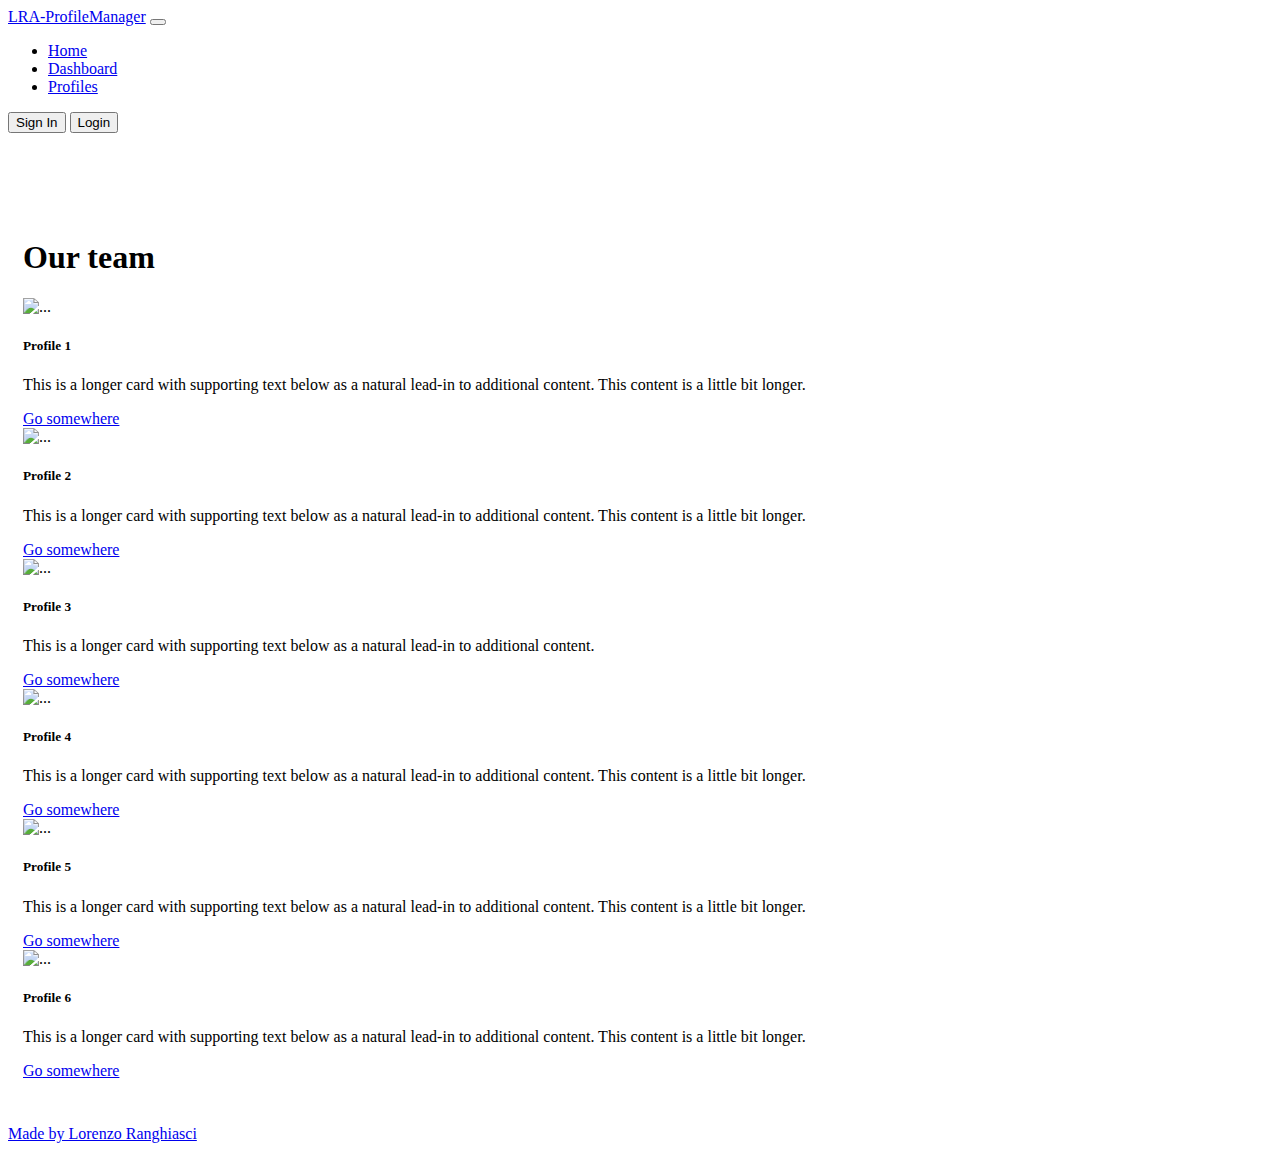
==== mockup/main.html @ 9d3d2f39 "Add mockup dashboard and profile pages" ====
<!doctype html>
<html lang="en">
  <head>
    <meta charset="utf-8">
    <meta name="viewport" content="width=device-width, initial-scale=1">
    <title>LRA-ProfileManager</title>
    <link href="https://cdn.jsdelivr.net/npm/bootstrap@5.2.0-beta1/dist/css/bootstrap.min.css" rel="stylesheet" integrity="sha384-0evHe/X+R7YkIZDRvuzKMRqM+OrBnVFBL6DOitfPri4tjfHxaWutUpFmBp4vmVor" crossorigin="anonymous">
    <link rel="stylesheet" href="styles.css">
  </head>
  <body>

    <!-- NAVBAR -->
    <nav class="navbar navbar-expand-lg bg-light fixed-top">
        <div class="container-fluid">
          <a class="navbar-brand" href="https://github.com/zioscuro/LRA-Profile-Manager">LRA-ProfileManager</a>
          <button class="navbar-toggler" type="button" data-bs-toggle="collapse" data-bs-target="#navbarSupportedContent" aria-controls="navbarSupportedContent" aria-expanded="false" aria-label="Toggle navigation">
            <span class="navbar-toggler-icon"></span>
          </button>
          <div class="collapse navbar-collapse" id="navbarSupportedContent">
            <ul class="navbar-nav me-auto mb-2 mb-lg-0">
              <li class="nav-item">
                <a class="nav-link active" aria-current="page" href="#">Home</a>
              </li>
              <li class="nav-item">
                <a class="nav-link" href="dashboard.html">Dashboard</a>
              </li>
              <li class="nav-item">
                <a class="nav-link" href="profile.html">Profiles</a>
              </li>
            </ul>
            <form class="d-flex">
                <button class="btn btn-outline-success me-2" type="button">Sign In</button>
                <button class="btn btn-outline-secondary" type="button">Login</button>
            </form>                        
          </div>
        </div>
    </nav>
    
    <!-- PROFILES SECTION -->
    <div class="container themed-container">
        <h1 class=" mx-auto">Our team</h1>
        <div class="row row-cols-1 row-cols-md-3 g-4">
            <div class="col">
              <div class="card h-100">
                <img src="https://source.unsplash.com/400x300/?profile" class="card-img-top" alt="...">
                <div class="card-body">
                  <h5 class="card-title">Profile 1</h5>
                  <p class="card-text">This is a longer card with supporting text below as a natural lead-in to additional content. This content is a little bit longer.</p>
                  <a href="#" class="btn btn-primary">Go somewhere</a>
                </div>
              </div>
            </div>
            <div class="col">
              <div class="card h-100">
                <img src="https://source.unsplash.com/400x301/?profile" class="card-img-top" alt="...">
                <div class="card-body">
                  <h5 class="card-title">Profile 2</h5>
                  <p class="card-text">This is a longer card with supporting text below as a natural lead-in to additional content. This content is a little bit longer.</p>
                  <a href="#" class="btn btn-primary">Go somewhere</a>
                </div>
              </div>
            </div>
            <div class="col">
              <div class="card h-100">
                <img src="https://source.unsplash.com/400x302/?profile" class="card-img-top" alt="...">
                <div class="card-body">
                  <h5 class="card-title">Profile 3</h5>
                  <p class="card-text">This is a longer card with supporting text below as a natural lead-in to additional content.</p>
                  <a href="#" class="btn btn-primary">Go somewhere</a>
                </div>
              </div>
            </div>
            <div class="col">
              <div class="card h-100">
                <img src="https://source.unsplash.com/400x303/?profile" class="card-img-top" alt="...">
                <div class="card-body">
                  <h5 class="card-title">Profile 4</h5>
                  <p class="card-text">This is a longer card with supporting text below as a natural lead-in to additional content. This content is a little bit longer.</p>
                  <a href="#" class="btn btn-primary">Go somewhere</a>
                </div>
              </div>
            </div>
            <div class="col">
                <div class="card h-100">
                  <img src="https://source.unsplash.com/400x304/?profile" class="card-img-top" alt="...">
                  <div class="card-body">
                    <h5 class="card-title">Profile 5</h5>
                    <p class="card-text">This is a longer card with supporting text below as a natural lead-in to additional content. This content is a little bit longer.</p>
                    <a href="#" class="btn btn-primary">Go somewhere</a>
                  </div>
                </div>
            </div>
            <div class="col">
                <div class="card h-100">
                  <img src="https://source.unsplash.com/400x305/?profile" class="card-img-top" alt="...">
                  <div class="card-body">
                    <h5 class="card-title">Profile 6</h5>
                    <p class="card-text">This is a longer card with supporting text below as a natural lead-in to additional content. This content is a little bit longer.</p>
                    <a href="#" class="btn btn-primary">Go somewhere</a>
                  </div>
                </div>
            </div>
        </div>
    </div>

    <!-- FOOTER -->
    <footer>
        <nav class="navbar fixed-bottom bg-light">
            <div class="container-fluid">
              <a class="navbar-brand" href="https://www.lorenzoranghiasci.com/">Made by Lorenzo Ranghiasci</a>
            </div>
        </nav>
    </footer>
    
    <script src="https://cdn.jsdelivr.net/npm/bootstrap@5.2.0-beta1/dist/js/bootstrap.bundle.min.js" integrity="sha384-pprn3073KE6tl6bjs2QrFaJGz5/SUsLqktiwsUTF55Jfv3qYSDhgCecCxMW52nD2" crossorigin="anonymous"></script>
  </body>
</html>
---- mockup/styles.css ----
h1 {
    width: 200px;
}

.themed-grid-col {
    height: 500px;
    padding-top: 15px;
    padding-bottom: 15px;
    background-color: rgba(86, 61, 124, .15);
    border: 1px solid rgba(86, 61, 124, .2);
  }
  
  .themed-container {
    margin-top: 70px;
    padding: 15px;
    margin-bottom: 30px;
  }
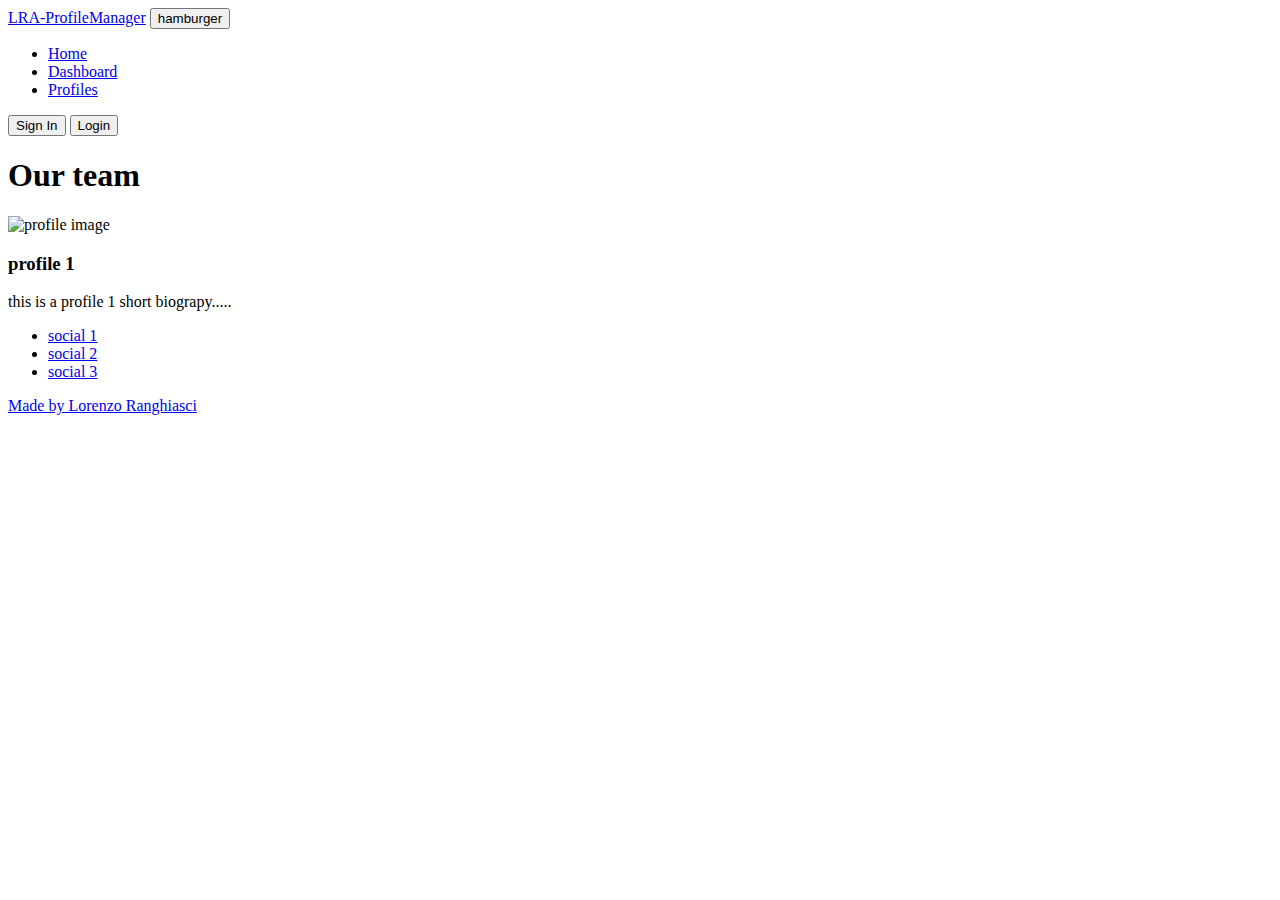
==== commit 0c30a377: "Refactor code to remove bootstap dependencies" ====
--- a/mockup/main.html
+++ b/mockup/main.html
@@ -1,117 +1,71 @@
 <!doctype html>
 <html lang="en">
-  <head>
-    <meta charset="utf-8">
-    <meta name="viewport" content="width=device-width, initial-scale=1">
-    <title>LRA-ProfileManager</title>
-    <link href="https://cdn.jsdelivr.net/npm/bootstrap@5.2.0-beta1/dist/css/bootstrap.min.css" rel="stylesheet" integrity="sha384-0evHe/X+R7YkIZDRvuzKMRqM+OrBnVFBL6DOitfPri4tjfHxaWutUpFmBp4vmVor" crossorigin="anonymous">
-    <link rel="stylesheet" href="styles.css">
-  </head>
-  <body>
 
-    <!-- NAVBAR -->
-    <nav class="navbar navbar-expand-lg bg-light fixed-top">
-        <div class="container-fluid">
-          <a class="navbar-brand" href="https://github.com/zioscuro/LRA-Profile-Manager">LRA-ProfileManager</a>
-          <button class="navbar-toggler" type="button" data-bs-toggle="collapse" data-bs-target="#navbarSupportedContent" aria-controls="navbarSupportedContent" aria-expanded="false" aria-label="Toggle navigation">
-            <span class="navbar-toggler-icon"></span>
-          </button>
-          <div class="collapse navbar-collapse" id="navbarSupportedContent">
-            <ul class="navbar-nav me-auto mb-2 mb-lg-0">
-              <li class="nav-item">
-                <a class="nav-link active" aria-current="page" href="#">Home</a>
-              </li>
-              <li class="nav-item">
-                <a class="nav-link" href="dashboard.html">Dashboard</a>
-              </li>
-              <li class="nav-item">
-                <a class="nav-link" href="profile.html">Profiles</a>
-              </li>
-            </ul>
-            <form class="d-flex">
-                <button class="btn btn-outline-success me-2" type="button">Sign In</button>
-                <button class="btn btn-outline-secondary" type="button">Login</button>
-            </form>                        
-          </div>
-        </div>
-    </nav>
-    
-    <!-- PROFILES SECTION -->
-    <div class="container themed-container">
-        <h1 class=" mx-auto">Our team</h1>
-        <div class="row row-cols-1 row-cols-md-3 g-4">
-            <div class="col">
-              <div class="card h-100">
-                <img src="https://source.unsplash.com/400x300/?profile" class="card-img-top" alt="...">
-                <div class="card-body">
-                  <h5 class="card-title">Profile 1</h5>
-                  <p class="card-text">This is a longer card with supporting text below as a natural lead-in to additional content. This content is a little bit longer.</p>
-                  <a href="#" class="btn btn-primary">Go somewhere</a>
-                </div>
-              </div>
-            </div>
-            <div class="col">
-              <div class="card h-100">
-                <img src="https://source.unsplash.com/400x301/?profile" class="card-img-top" alt="...">
-                <div class="card-body">
-                  <h5 class="card-title">Profile 2</h5>
-                  <p class="card-text">This is a longer card with supporting text below as a natural lead-in to additional content. This content is a little bit longer.</p>
-                  <a href="#" class="btn btn-primary">Go somewhere</a>
-                </div>
-              </div>
-            </div>
-            <div class="col">
-              <div class="card h-100">
-                <img src="https://source.unsplash.com/400x302/?profile" class="card-img-top" alt="...">
-                <div class="card-body">
-                  <h5 class="card-title">Profile 3</h5>
-                  <p class="card-text">This is a longer card with supporting text below as a natural lead-in to additional content.</p>
-                  <a href="#" class="btn btn-primary">Go somewhere</a>
-                </div>
-              </div>
-            </div>
-            <div class="col">
-              <div class="card h-100">
-                <img src="https://source.unsplash.com/400x303/?profile" class="card-img-top" alt="...">
-                <div class="card-body">
-                  <h5 class="card-title">Profile 4</h5>
-                  <p class="card-text">This is a longer card with supporting text below as a natural lead-in to additional content. This content is a little bit longer.</p>
-                  <a href="#" class="btn btn-primary">Go somewhere</a>
-                </div>
-              </div>
-            </div>
-            <div class="col">
-                <div class="card h-100">
-                  <img src="https://source.unsplash.com/400x304/?profile" class="card-img-top" alt="...">
-                  <div class="card-body">
-                    <h5 class="card-title">Profile 5</h5>
-                    <p class="card-text">This is a longer card with supporting text below as a natural lead-in to additional content. This content is a little bit longer.</p>
-                    <a href="#" class="btn btn-primary">Go somewhere</a>
-                  </div>
-                </div>
-            </div>
-            <div class="col">
-                <div class="card h-100">
-                  <img src="https://source.unsplash.com/400x305/?profile" class="card-img-top" alt="...">
-                  <div class="card-body">
-                    <h5 class="card-title">Profile 6</h5>
-                    <p class="card-text">This is a longer card with supporting text below as a natural lead-in to additional content. This content is a little bit longer.</p>
-                    <a href="#" class="btn btn-primary">Go somewhere</a>
-                  </div>
-                </div>
-            </div>
-        </div>
+<head>
+  <meta charset="utf-8">
+  <meta name="viewport" content="width=device-width, initial-scale=1">
+  <title>LRA-ProfileManager</title>
+  <link rel="stylesheet" href="styles.css">
+</head>
+
+<body>
+
+  <!-- NAVBAR -->
+  <nav>
+    <!-- logo -->
+    <a class="navbar-brand" href="https://github.com/zioscuro/LRA-Profile-Manager">LRA-ProfileManager</a>
+
+    <!-- hamburger menu -->
+    <button>hamburger</button>
+
+    <!-- navbar links -->
+    <ul>
+      <li>
+        <a href="#">Home</a>
+      </li>
+      <li>
+        <a href="dashboard.html">Dashboard</a>
+      </li>
+      <li>
+        <a href="profile.html">Profiles</a>
+      </li>
+    </ul>
+
+    <!-- login/signin buttons -->
+    <form>
+      <button type="button">Sign In</button>
+      <button type="button">Login</button>
+    </form>
+
+  </nav>
+
+  <!-- PROFILES SECTION -->
+  <div class="container">
+    <h1>Our team</h1>
+    <div class="profile-card">
+      <img src="https://source.unsplash.com/400x300/?profile" alt="profile image">
+      <h3>profile 1</h3>
+      <p>this is a profile 1 short biograpy.....</p>
+      <ul>
+        <li>
+          <a href="https://facebook.com">social 1</a>          
+        </li>
+        <li>
+          <a href="https://facebook.com">social 2</a>          
+        </li>
+        <li>
+          <a href="https://facebook.com">social 3</a>          
+        </li>
+      </ul>
+
     </div>
+  </div>
 
-    <!-- FOOTER -->
-    <footer>
-        <nav class="navbar fixed-bottom bg-light">
-            <div class="container-fluid">
-              <a class="navbar-brand" href="https://www.lorenzoranghiasci.com/">Made by Lorenzo Ranghiasci</a>
-            </div>
-        </nav>
-    </footer>
-    
-    <script src="https://cdn.jsdelivr.net/npm/bootstrap@5.2.0-beta1/dist/js/bootstrap.bundle.min.js" integrity="sha384-pprn3073KE6tl6bjs2QrFaJGz5/SUsLqktiwsUTF55Jfv3qYSDhgCecCxMW52nD2" crossorigin="anonymous"></script>
-  </body>
+  <!-- FOOTER -->
+  <footer>
+    <a class="" href="https://www.lorenzoranghiasci.com/">Made by Lorenzo Ranghiasci</a>
+  </footer>
+
+</body>
+
 </html>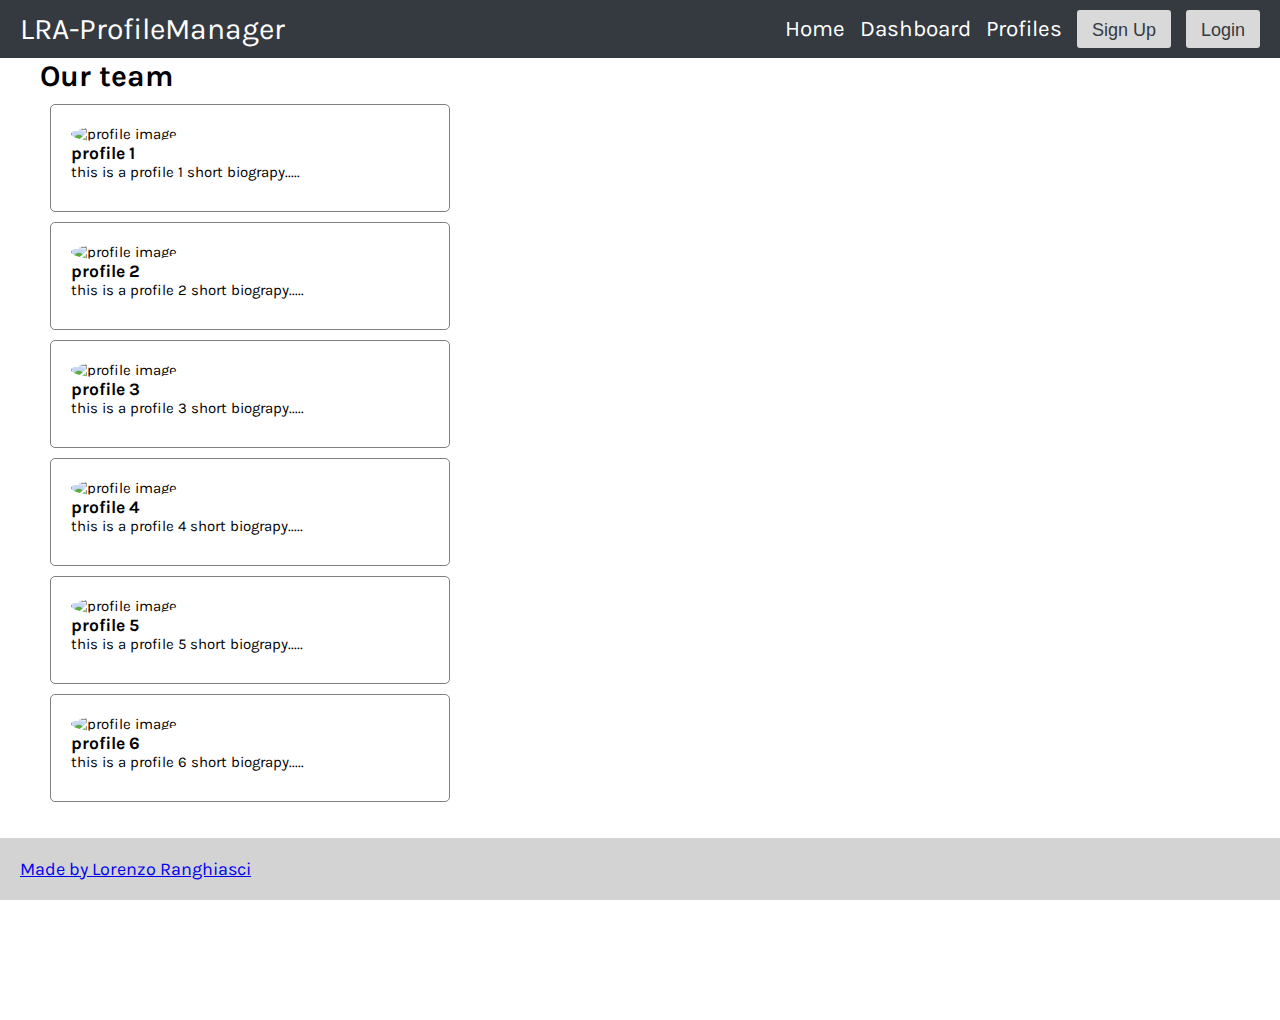
==== commit 12e55efd: "Update navbar and cards in homepage" ====
--- a/mockup/main.html
+++ b/mockup/main.html
@@ -5,65 +5,146 @@
   <meta charset="utf-8">
   <meta name="viewport" content="width=device-width, initial-scale=1">
   <title>LRA-ProfileManager</title>
+  <link rel="preconnect" href="https://fonts.googleapis.com">
+  <link rel="preconnect" href="https://fonts.gstatic.com" crossorigin>
+  <link href="https://fonts.googleapis.com/css2?family=Karla:wght@400;700&display=swap" rel="stylesheet">
+  <link rel="stylesheet" href="https://cdnjs.cloudflare.com/ajax/libs/font-awesome/6.1.1/css/all.min.css" integrity="sha512-KfkfwYDsLkIlwQp6LFnl8zNdLGxu9YAA1QvwINks4PhcElQSvqcyVLLD9aMhXd13uQjoXtEKNosOWaZqXgel0g==" crossorigin="anonymous" referrerpolicy="no-referrer" />
   <link rel="stylesheet" href="styles.css">
 </head>
 
 <body>
 
   <!-- NAVBAR -->
-  <nav>
+  <nav class="navbar">    
     <!-- logo -->
-    <a class="navbar-brand" href="https://github.com/zioscuro/LRA-Profile-Manager">LRA-ProfileManager</a>
-
-    <!-- hamburger menu -->
-    <button>hamburger</button>
-
+    <a href="https://github.com/zioscuro/LRA-Profile-Manager">LRA-ProfileManager</a>    
     <!-- navbar links -->
-    <ul>
+    <ul>      
       <li>
-        <a href="#">Home</a>
+        <a href="./main.html">Home</a>
       </li>
       <li>
-        <a href="dashboard.html">Dashboard</a>
+        <a href="./dashboard.html">Dashboard</a>
       </li>
       <li>
-        <a href="profile.html">Profiles</a>
+        <a href="./profile.html">Profiles</a>
       </li>
-    </ul>
-
-    <!-- login/signin buttons -->
-    <form>
-      <button type="button">Sign In</button>
-      <button type="button">Login</button>
-    </form>
-
+      <!-- login/signin buttons -->
+      <li class="btn-access">
+        <button class="btn-sign-up" type="button">Sign Up</button>           
+        <button class="btn-login">Login</button>        
+      </li>
+    </ul>    
+    <!-- hamburger menu -->
+    <button class="hamburger-menu"><i class="fa-solid fa-bars"></i></button>
   </nav>
+  <!-- NAVBAR END -->
 
   <!-- PROFILES SECTION -->
   <div class="container">
     <h1>Our team</h1>
     <div class="profile-card">
-      <img src="https://source.unsplash.com/400x300/?profile" alt="profile image">
+      <img src="https://source.unsplash.com/200x200/?profile" alt="profile image">
       <h3>profile 1</h3>
       <p>this is a profile 1 short biograpy.....</p>
       <ul>
         <li>
-          <a href="https://facebook.com">social 1</a>          
+          <a href="https://facebook.com"><i class="fa-brands fa-facebook-square fa-lg"></i></a>
         </li>
         <li>
-          <a href="https://facebook.com">social 2</a>          
+          <a href="https://github.com"><i class="fa-brands fa-github-square fa-lg"></i></a>
         </li>
         <li>
-          <a href="https://facebook.com">social 3</a>          
+          <a href="https://twitter.com"><i class="fa-brands fa-twitter-square fa-lg"></i></a>
         </li>
       </ul>
-
     </div>
+    <div class="profile-card">
+      <img src="https://source.unsplash.com/200x200/?profile" alt="profile image">
+      <h3>profile 2</h3>
+      <p>this is a profile 2 short biograpy.....</p>
+      <ul>
+        <li>
+          <a href="https://facebook.com"><i class="fa-brands fa-facebook-square fa-lg"></i></a>
+        </li>
+        <li>
+          <a href="https://github.com"><i class="fa-brands fa-github-square fa-lg"></i></a>
+        </li>
+        <li>
+          <a href="https://twitter.com"><i class="fa-brands fa-twitter-square fa-lg"></i></a>
+        </li>
+      </ul>
+    </div>
+    <div class="profile-card">
+      <img src="https://source.unsplash.com/200x200/?profile" alt="profile image">
+      <h3>profile 3</h3>
+      <p>this is a profile 3 short biograpy.....</p>
+      <ul>
+        <li>
+          <a href="https://facebook.com"><i class="fa-brands fa-facebook-square fa-lg"></i></a>
+        </li>
+        <li>
+          <a href="https://github.com"><i class="fa-brands fa-github-square fa-lg"></i></a>
+        </li>
+        <li>
+          <a href="https://twitter.com"><i class="fa-brands fa-twitter-square fa-lg"></i></a>
+        </li>
+      </ul>
+    </div>
+    <div class="profile-card">
+      <img src="https://source.unsplash.com/200x200/?profile" alt="profile image">
+      <h3>profile 4</h3>
+      <p>this is a profile 4 short biograpy.....</p>
+      <ul>
+        <li>
+          <a href="https://facebook.com"><i class="fa-brands fa-facebook-square fa-lg"></i></a>
+        </li>
+        <li>
+          <a href="https://github.com"><i class="fa-brands fa-github-square fa-lg"></i></a>
+        </li>
+        <li>
+          <a href="https://twitter.com"><i class="fa-brands fa-twitter-square fa-lg"></i></a>
+        </li>
+      </ul>
+    </div>
+    <div class="profile-card">
+      <img src="https://source.unsplash.com/200x200/?profile" alt="profile image">
+      <h3>profile 5</h3>
+      <p>this is a profile 5 short biograpy.....</p>
+      <ul>
+        <li>
+          <a href="https://facebook.com"><i class="fa-brands fa-facebook-square fa-lg"></i></a>
+        </li>
+        <li>
+          <a href="https://github.com"><i class="fa-brands fa-github-square fa-lg"></i></a>
+        </li>
+        <li>
+          <a href="https://twitter.com"><i class="fa-brands fa-twitter-square fa-lg"></i></a>
+        </li>
+      </ul>
+    </div>
+    <div class="profile-card">
+      <img src="https://source.unsplash.com/200x200/?profile" alt="profile image">
+      <h3>profile 6</h3>
+      <p>this is a profile 6 short biograpy.....</p>
+      <ul>
+        <li>
+          <a href="https://facebook.com"><i class="fa-brands fa-facebook-square fa-lg"></i></a>
+        </li>
+        <li>
+          <a href="https://github.com"><i class="fa-brands fa-github-square fa-lg"></i></a>
+        </li>
+        <li>
+          <a href="https://twitter.com"><i class="fa-brands fa-twitter-square fa-lg"></i></a>
+        </li>
+      </ul>
+    </div>
+    
   </div>
 
   <!-- FOOTER -->
   <footer>
-    <a class="" href="https://www.lorenzoranghiasci.com/">Made by Lorenzo Ranghiasci</a>
+    <a href="https://www.lorenzoranghiasci.com/">Made by Lorenzo Ranghiasci</a>
   </footer>
 
 </body>
--- a/mockup/styles.css
+++ b/mockup/styles.css
@@ -0,0 +1,120 @@
+/*  GENERAL SETUP */
+* {
+    margin: 0;
+    box-sizing: border-box;
+}
+
+html {
+    font-family: 'Karla', sans-serif;
+    font-size: 15px;
+}
+
+/* NAVBAR */
+.navbar {
+    background-color: #343A40;
+    padding: 10px 20px;
+    color: white;    
+    font-size: 2rem;
+    position: sticky;
+    top: 0;
+    display: flex;
+    justify-content: space-between;
+    align-items: center;
+}
+
+.navbar ul {
+    display: flex;
+    gap: 10px;    
+    align-items: center;
+    font-size: 1.5rem;
+    gap: 15px;
+}
+
+.navbar li {
+    list-style: none;
+}
+
+.navbar a:link, .navbar a:visited {
+    text-decoration: none;
+    color: white;
+}
+
+.navbar button {
+    height: 2.5rem;
+    background-color: #d9d9d9;
+    color: #343A40;
+    font-size: 1.2rem;
+    border: none;
+    border-radius: 3px;
+    padding: 10px 15px;
+}
+
+.btn-access {
+    display: flex;
+    gap: 15px;
+}
+
+.hamburger-menu {
+    display: none;
+}
+
+/* RESPONSIVE CONTAINER */
+
+.container {
+    max-width: 1200px;
+    min-height: 100vh;
+    margin: auto;
+}
+
+
+/* PROFILE CARDS */
+.profile-card {
+    width: 400px;
+    margin: 10px;
+    padding: 20px;
+    border: 1px solid gray;
+    border-radius: 5px;
+}
+
+.profile-card img {
+    border-radius: 50%;
+}
+
+.profile-card ul {
+    display: flex;
+    margin-top: 10px;
+    padding: 0;
+    gap: 10px;
+}
+
+.profile-card li {
+    list-style: none;
+}
+
+.profile-card i {
+    color:#343A40;    
+}
+
+/* FOOTER */
+footer {
+    background-color: lightgrey;
+    padding: 20px;
+    font-size: 1.2rem;
+    width: 100%;
+    position: sticky;
+    bottom: 0;
+}
+
+
+/* MEDIA QUERIES */
+/* hamburger menu */
+@media screen and (max-width: 850px) {
+    .hamburger-menu {
+        display: block;
+    }
+
+    .navbar ul {
+        display: none;
+    }
+        
+}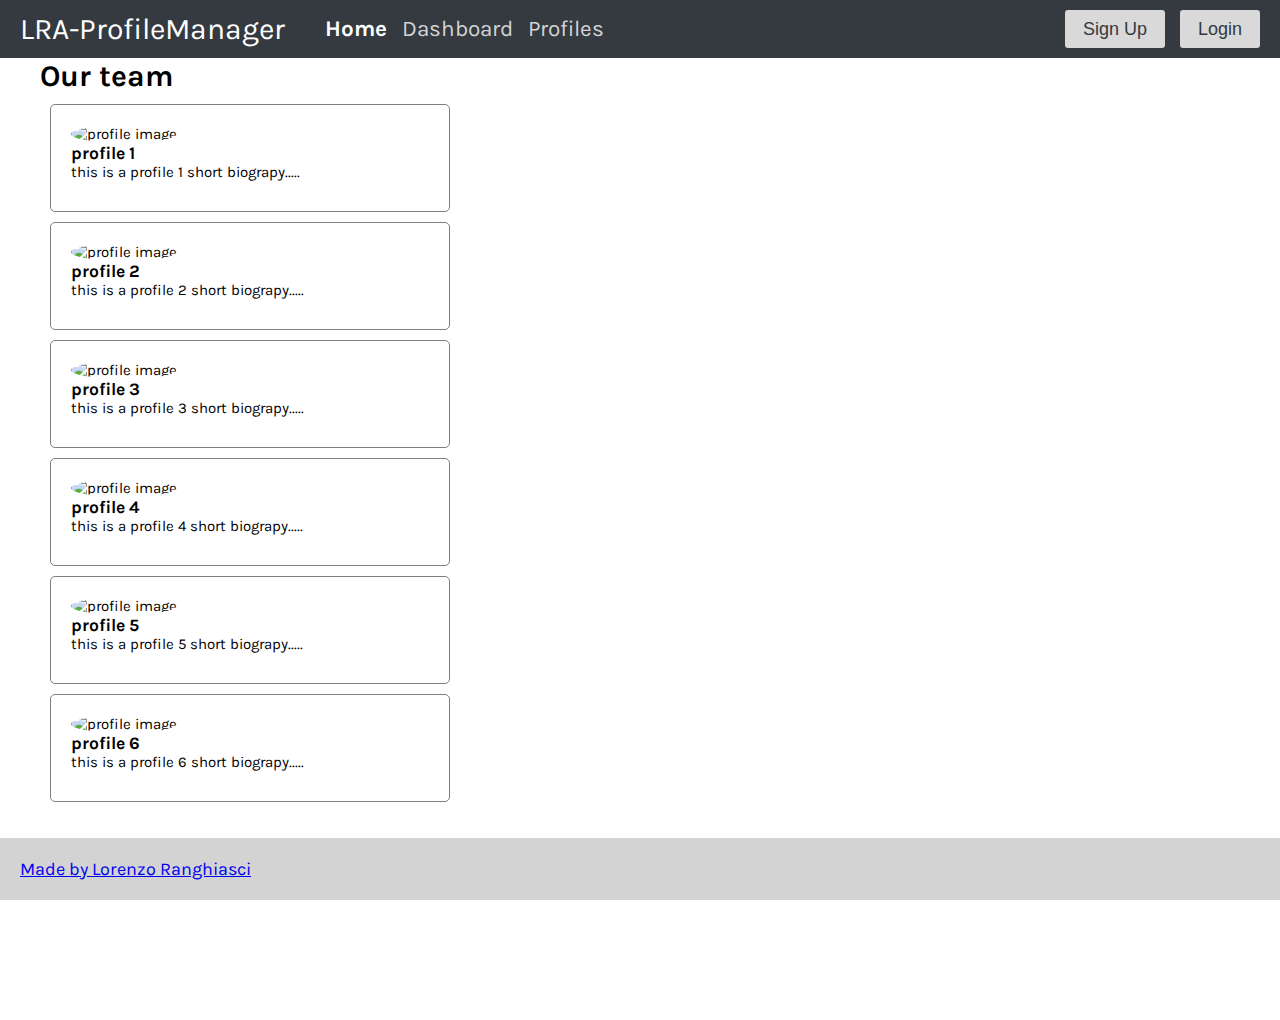
==== commit 23d9c10e: "Add active link class in navbar" ====
--- a/mockup/main.html
+++ b/mockup/main.html
@@ -17,11 +17,11 @@
   <!-- NAVBAR -->
   <nav class="navbar">    
     <!-- logo -->
-    <a href="https://github.com/zioscuro/LRA-Profile-Manager">LRA-ProfileManager</a>    
+    <a class="logo" href="https://github.com/zioscuro/LRA-Profile-Manager">LRA-ProfileManager</a>    
     <!-- navbar links -->
     <ul>      
       <li>
-        <a href="./main.html">Home</a>
+        <a class="active" href="./main.html">Home</a>
       </li>
       <li>
         <a href="./dashboard.html">Dashboard</a>
--- a/mockup/styles.css
+++ b/mockup/styles.css
@@ -23,7 +23,9 @@
 }
 
 .navbar ul {
+    flex: 1;
     display: flex;
+    justify-content: space-between;
     gap: 10px;    
     align-items: center;
     font-size: 1.5rem;
@@ -34,24 +36,48 @@
     list-style: none;
 }
 
-.navbar a:link, .navbar a:visited {
+.navbar ul a {
+    text-decoration: none;
+    color: lightgray;
+}
+
+.navbar .active {
+    font-weight: bold;
+    color: white;
+}
+
+.navbar .logo {
     text-decoration: none;
     color: white;
 }
 
+.navbar button:hover {  
+    background-color: #343A40;
+    color: #d9d9d9;
+    border: 3px solid #d9d9d9;
+}
+
 .navbar button {
     height: 2.5rem;
+    line-height: 100%;
     background-color: #d9d9d9;
     color: #343A40;
     font-size: 1.2rem;
-    border: none;
+    border: 3px solid #d9d9d9;
     border-radius: 3px;
-    padding: 10px 15px;
+    padding: 10px 15px;    
 }
 
 .btn-access {
+    margin-left: auto;
     display: flex;
     gap: 15px;
+}
+
+.btn-access button {
+    display: flex;
+    justify-content: center;
+    align-items: center;
 }
 
 .hamburger-menu {
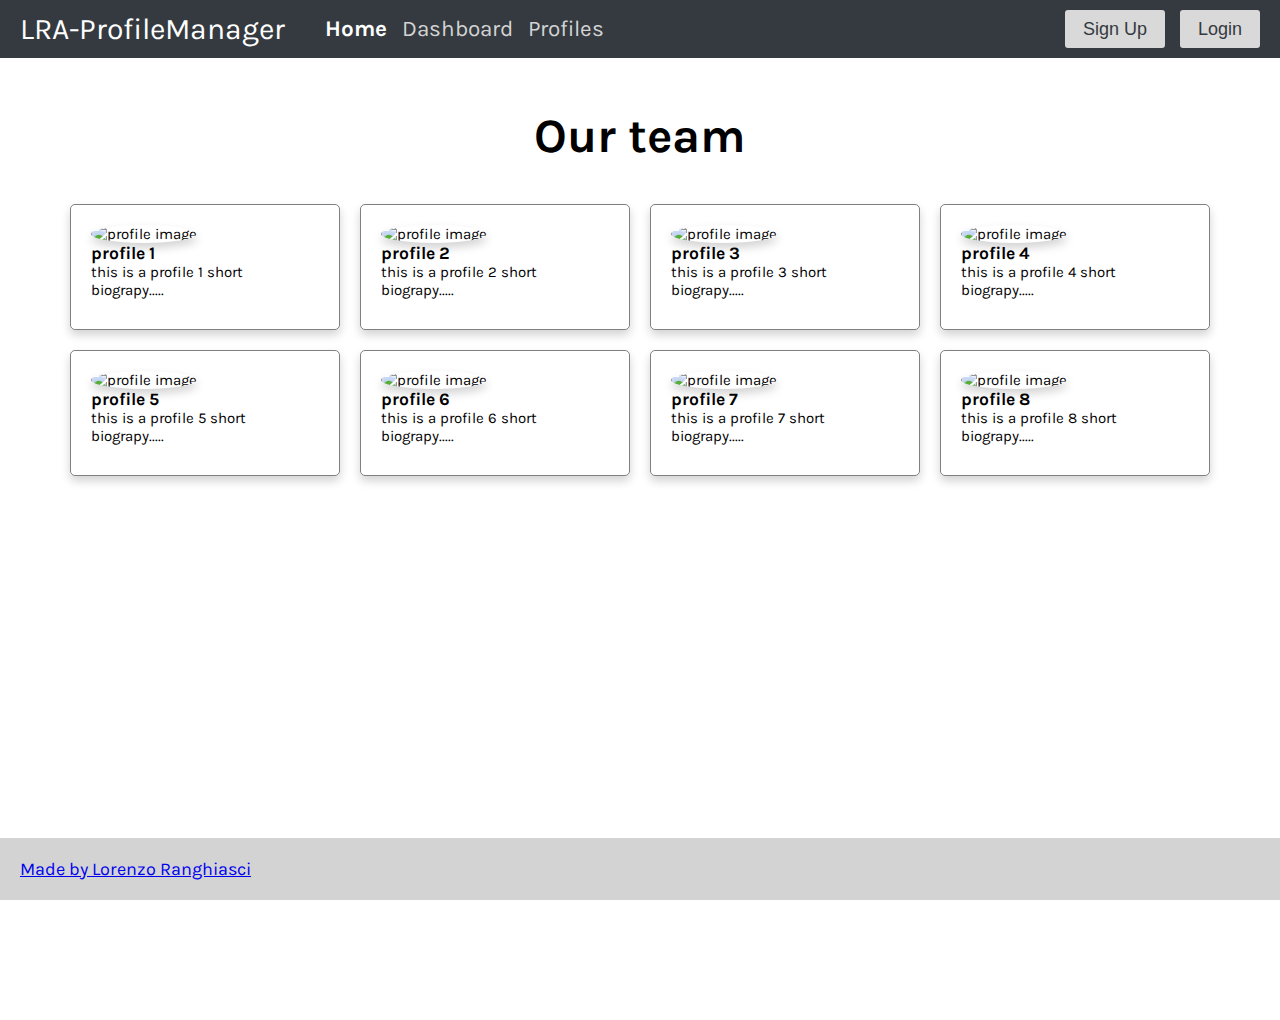
==== commit 53dfe2f7: "Add first setup of profile cards in homepage" ====
--- a/mockup/main.html
+++ b/mockup/main.html
@@ -43,101 +43,135 @@
   <!-- PROFILES SECTION -->
   <div class="container">
     <h1>Our team</h1>
-    <div class="profile-card">
-      <img src="https://source.unsplash.com/200x200/?profile" alt="profile image">
-      <h3>profile 1</h3>
-      <p>this is a profile 1 short biograpy.....</p>
-      <ul>
-        <li>
-          <a href="https://facebook.com"><i class="fa-brands fa-facebook-square fa-lg"></i></a>
-        </li>
-        <li>
-          <a href="https://github.com"><i class="fa-brands fa-github-square fa-lg"></i></a>
-        </li>
-        <li>
-          <a href="https://twitter.com"><i class="fa-brands fa-twitter-square fa-lg"></i></a>
-        </li>
-      </ul>
-    </div>
-    <div class="profile-card">
-      <img src="https://source.unsplash.com/200x200/?profile" alt="profile image">
-      <h3>profile 2</h3>
-      <p>this is a profile 2 short biograpy.....</p>
-      <ul>
-        <li>
-          <a href="https://facebook.com"><i class="fa-brands fa-facebook-square fa-lg"></i></a>
-        </li>
-        <li>
-          <a href="https://github.com"><i class="fa-brands fa-github-square fa-lg"></i></a>
-        </li>
-        <li>
-          <a href="https://twitter.com"><i class="fa-brands fa-twitter-square fa-lg"></i></a>
-        </li>
-      </ul>
-    </div>
-    <div class="profile-card">
-      <img src="https://source.unsplash.com/200x200/?profile" alt="profile image">
-      <h3>profile 3</h3>
-      <p>this is a profile 3 short biograpy.....</p>
-      <ul>
-        <li>
-          <a href="https://facebook.com"><i class="fa-brands fa-facebook-square fa-lg"></i></a>
-        </li>
-        <li>
-          <a href="https://github.com"><i class="fa-brands fa-github-square fa-lg"></i></a>
-        </li>
-        <li>
-          <a href="https://twitter.com"><i class="fa-brands fa-twitter-square fa-lg"></i></a>
-        </li>
-      </ul>
-    </div>
-    <div class="profile-card">
-      <img src="https://source.unsplash.com/200x200/?profile" alt="profile image">
-      <h3>profile 4</h3>
-      <p>this is a profile 4 short biograpy.....</p>
-      <ul>
-        <li>
-          <a href="https://facebook.com"><i class="fa-brands fa-facebook-square fa-lg"></i></a>
-        </li>
-        <li>
-          <a href="https://github.com"><i class="fa-brands fa-github-square fa-lg"></i></a>
-        </li>
-        <li>
-          <a href="https://twitter.com"><i class="fa-brands fa-twitter-square fa-lg"></i></a>
-        </li>
-      </ul>
-    </div>
-    <div class="profile-card">
-      <img src="https://source.unsplash.com/200x200/?profile" alt="profile image">
-      <h3>profile 5</h3>
-      <p>this is a profile 5 short biograpy.....</p>
-      <ul>
-        <li>
-          <a href="https://facebook.com"><i class="fa-brands fa-facebook-square fa-lg"></i></a>
-        </li>
-        <li>
-          <a href="https://github.com"><i class="fa-brands fa-github-square fa-lg"></i></a>
-        </li>
-        <li>
-          <a href="https://twitter.com"><i class="fa-brands fa-twitter-square fa-lg"></i></a>
-        </li>
-      </ul>
-    </div>
-    <div class="profile-card">
-      <img src="https://source.unsplash.com/200x200/?profile" alt="profile image">
-      <h3>profile 6</h3>
-      <p>this is a profile 6 short biograpy.....</p>
-      <ul>
-        <li>
-          <a href="https://facebook.com"><i class="fa-brands fa-facebook-square fa-lg"></i></a>
-        </li>
-        <li>
-          <a href="https://github.com"><i class="fa-brands fa-github-square fa-lg"></i></a>
-        </li>
-        <li>
-          <a href="https://twitter.com"><i class="fa-brands fa-twitter-square fa-lg"></i></a>
-        </li>
-      </ul>
+    <div class="card-container">
+      <div class="profile-card">
+        <img src="https://source.unsplash.com/100x100/?profile" alt="profile image">
+        <h3>profile 1</h3>
+        <p>this is a profile 1 short biograpy.....</p>
+        <ul>
+          <li>
+            <a href="https://facebook.com"><i class="fa-brands fa-facebook-square fa-lg"></i></a>
+          </li>
+          <li>
+            <a href="https://github.com"><i class="fa-brands fa-github-square fa-lg"></i></a>
+          </li>
+          <li>
+            <a href="https://twitter.com"><i class="fa-brands fa-twitter-square fa-lg"></i></a>
+          </li>
+        </ul>
+      </div>
+      <div class="profile-card">
+        <img src="https://source.unsplash.com/100x100/?profile" alt="profile image">
+        <h3>profile 2</h3>
+        <p>this is a profile 2 short biograpy.....</p>
+        <ul>
+          <li>
+            <a href="https://facebook.com"><i class="fa-brands fa-facebook-square fa-lg"></i></a>
+          </li>
+          <li>
+            <a href="https://github.com"><i class="fa-brands fa-github-square fa-lg"></i></a>
+          </li>
+          <li>
+            <a href="https://twitter.com"><i class="fa-brands fa-twitter-square fa-lg"></i></a>
+          </li>
+        </ul>
+      </div>
+      <div class="profile-card">
+        <img src="https://source.unsplash.com/100x100/?profile" alt="profile image">
+        <h3>profile 3</h3>
+        <p>this is a profile 3 short biograpy.....</p>
+        <ul>
+          <li>
+            <a href="https://facebook.com"><i class="fa-brands fa-facebook-square fa-lg"></i></a>
+          </li>
+          <li>
+            <a href="https://github.com"><i class="fa-brands fa-github-square fa-lg"></i></a>
+          </li>
+          <li>
+            <a href="https://twitter.com"><i class="fa-brands fa-twitter-square fa-lg"></i></a>
+          </li>
+        </ul>
+      </div>
+      <div class="profile-card">
+        <img src="https://source.unsplash.com/100x100/?profile" alt="profile image">
+        <h3>profile 4</h3>
+        <p>this is a profile 4 short biograpy.....</p>
+        <ul>
+          <li>
+            <a href="https://facebook.com"><i class="fa-brands fa-facebook-square fa-lg"></i></a>
+          </li>
+          <li>
+            <a href="https://github.com"><i class="fa-brands fa-github-square fa-lg"></i></a>
+          </li>
+          <li>
+            <a href="https://twitter.com"><i class="fa-brands fa-twitter-square fa-lg"></i></a>
+          </li>
+        </ul>
+      </div>
+      <div class="profile-card">
+        <img src="https://source.unsplash.com/100x100/?profile" alt="profile image">
+        <h3>profile 5</h3>
+        <p>this is a profile 5 short biograpy.....</p>
+        <ul>
+          <li>
+            <a href="https://facebook.com"><i class="fa-brands fa-facebook-square fa-lg"></i></a>
+          </li>
+          <li>
+            <a href="https://github.com"><i class="fa-brands fa-github-square fa-lg"></i></a>
+          </li>
+          <li>
+            <a href="https://twitter.com"><i class="fa-brands fa-twitter-square fa-lg"></i></a>
+          </li>
+        </ul>
+      </div>
+      <div class="profile-card">
+        <img src="https://source.unsplash.com/100x100/?profile" alt="profile image">
+        <h3>profile 6</h3>
+        <p>this is a profile 6 short biograpy.....</p>
+        <ul>
+          <li>
+            <a href="https://facebook.com"><i class="fa-brands fa-facebook-square fa-lg"></i></a>
+          </li>
+          <li>
+            <a href="https://github.com"><i class="fa-brands fa-github-square fa-lg"></i></a>
+          </li>
+          <li>
+            <a href="https://twitter.com"><i class="fa-brands fa-twitter-square fa-lg"></i></a>
+          </li>
+        </ul>
+      </div>
+      <div class="profile-card">
+        <img src="https://source.unsplash.com/100x100/?profile" alt="profile image">
+        <h3>profile 7</h3>
+        <p>this is a profile 7 short biograpy.....</p>
+        <ul>
+          <li>
+            <a href="https://facebook.com"><i class="fa-brands fa-facebook-square fa-lg"></i></a>
+          </li>
+          <li>
+            <a href="https://github.com"><i class="fa-brands fa-github-square fa-lg"></i></a>
+          </li>
+          <li>
+            <a href="https://twitter.com"><i class="fa-brands fa-twitter-square fa-lg"></i></a>
+          </li>
+        </ul>
+      </div>
+      <div class="profile-card">
+        <img src="https://source.unsplash.com/100x100/?profile" alt="profile image">
+        <h3>profile 8</h3>
+        <p>this is a profile 8 short biograpy.....</p>
+        <ul>
+          <li>
+            <a href="https://facebook.com"><i class="fa-brands fa-facebook-square fa-lg"></i></a>
+          </li>
+          <li>
+            <a href="https://github.com"><i class="fa-brands fa-github-square fa-lg"></i></a>
+          </li>
+          <li>
+            <a href="https://twitter.com"><i class="fa-brands fa-twitter-square fa-lg"></i></a>
+          </li>
+        </ul>
+      </div>
     </div>
     
   </div>
--- a/mockup/styles.css
+++ b/mockup/styles.css
@@ -84,26 +84,41 @@
     display: none;
 }
 
-/* RESPONSIVE CONTAINER */
+/* PROFILE CARDS */
 
 .container {
     max-width: 1200px;
     min-height: 100vh;
     margin: auto;
+    display: flex;
+    flex-direction: column;
+    align-items: center;
 }
 
+h1 {
+    font-size: 48px;
+    padding-top: 50px;
+    padding-bottom: 30px;
+}
 
-/* PROFILE CARDS */
+.card-container {
+    display: flex;
+    justify-content: center;
+    flex-wrap: wrap;
+}
+
 .profile-card {
-    width: 400px;
+    width: 270px;
     margin: 10px;
     padding: 20px;
     border: 1px solid gray;
     border-radius: 5px;
+    box-shadow: 0px 5px 10px 0px lightgray;
 }
 
 .profile-card img {
     border-radius: 50%;
+    box-shadow: 0px 5px 10px 0px lightgray;
 }
 
 .profile-card ul {
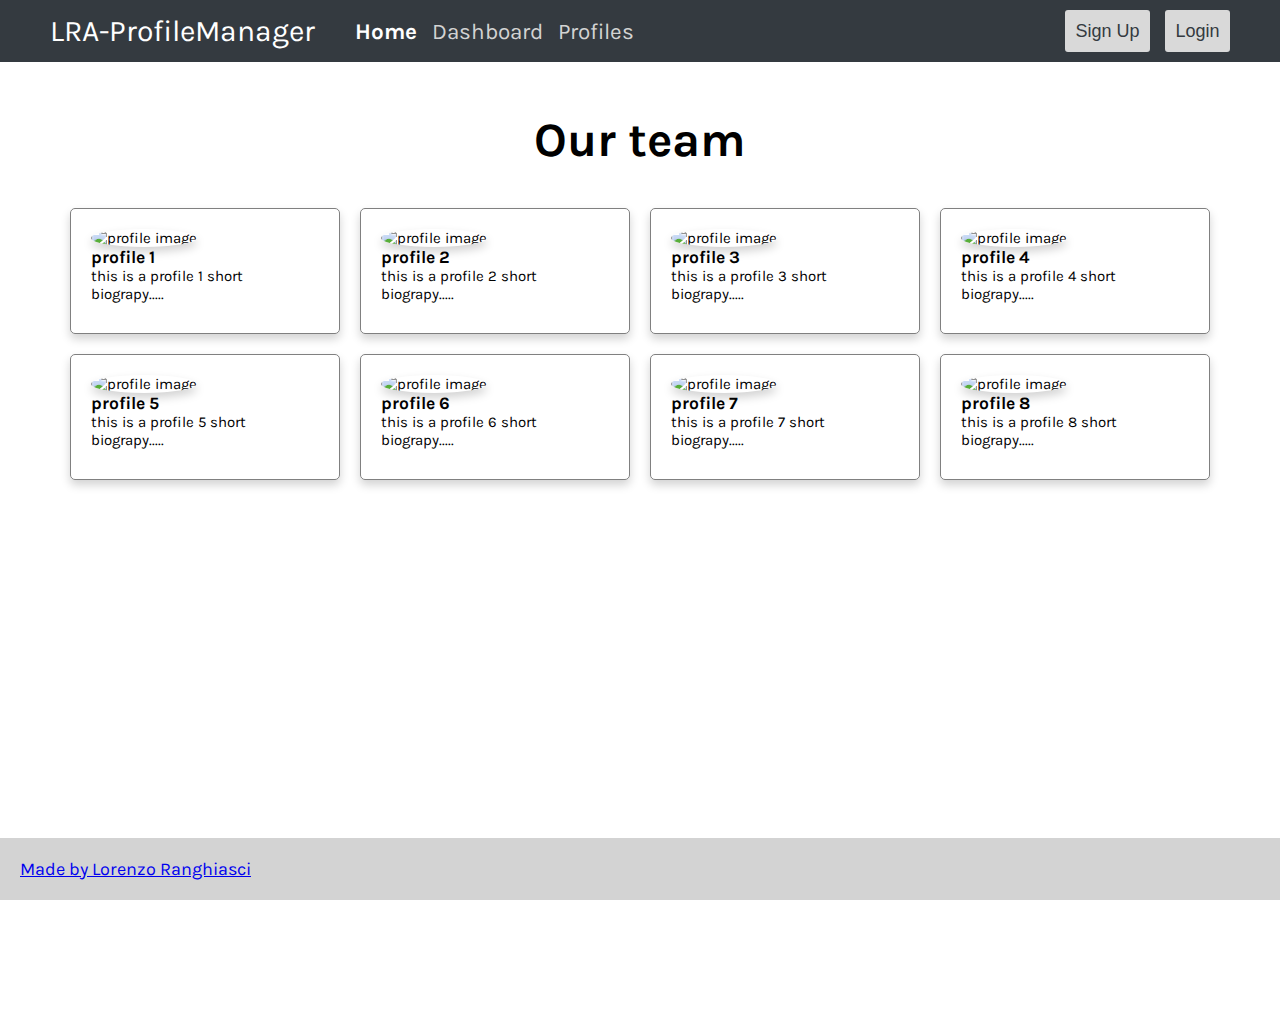
==== commit 2ee3c011: "Update navbar margins and buttons" ====
--- a/mockup/main.html
+++ b/mockup/main.html
@@ -36,7 +36,7 @@
       </li>
     </ul>    
     <!-- hamburger menu -->
-    <button class="hamburger-menu"><i class="fa-solid fa-bars"></i></button>
+    <button id="hamburger-menu"><i class="fa-solid fa-bars"></i></button>
   </nav>
   <!-- NAVBAR END -->
 
--- a/mockup/styles.css
+++ b/mockup/styles.css
@@ -12,7 +12,7 @@
 /* NAVBAR */
 .navbar {
     background-color: #343A40;
-    padding: 10px 20px;
+    padding: 10px 50px;
     color: white;    
     font-size: 2rem;
     position: sticky;
@@ -51,36 +51,32 @@
     color: white;
 }
 
+.navbar button {
+    background-color: #d9d9d9;
+    color: #343A40;
+    font-size: 1.2rem;
+    border: 3px solid #d9d9d9;
+    border-radius: 3px;
+    padding: 0.5rem;    
+    display: flex;
+    justify-content: center;
+    align-items: center;
+}
+
 .navbar button:hover {  
     background-color: #343A40;
     color: #d9d9d9;
     border: 3px solid #d9d9d9;
 }
 
-.navbar button {
-    height: 2.5rem;
-    line-height: 100%;
-    background-color: #d9d9d9;
-    color: #343A40;
-    font-size: 1.2rem;
-    border: 3px solid #d9d9d9;
-    border-radius: 3px;
-    padding: 10px 15px;    
-}
-
 .btn-access {
     margin-left: auto;
     display: flex;
+    align-items: center;
     gap: 15px;
 }
 
-.btn-access button {
-    display: flex;
-    justify-content: center;
-    align-items: center;
-}
-
-.hamburger-menu {
+#hamburger-menu {
     display: none;
 }
 
@@ -149,8 +145,8 @@
 
 /* MEDIA QUERIES */
 /* hamburger menu */
-@media screen and (max-width: 850px) {
-    .hamburger-menu {
+@media screen and (max-width: 870px) {
+    #hamburger-menu {
         display: block;
     }
 
